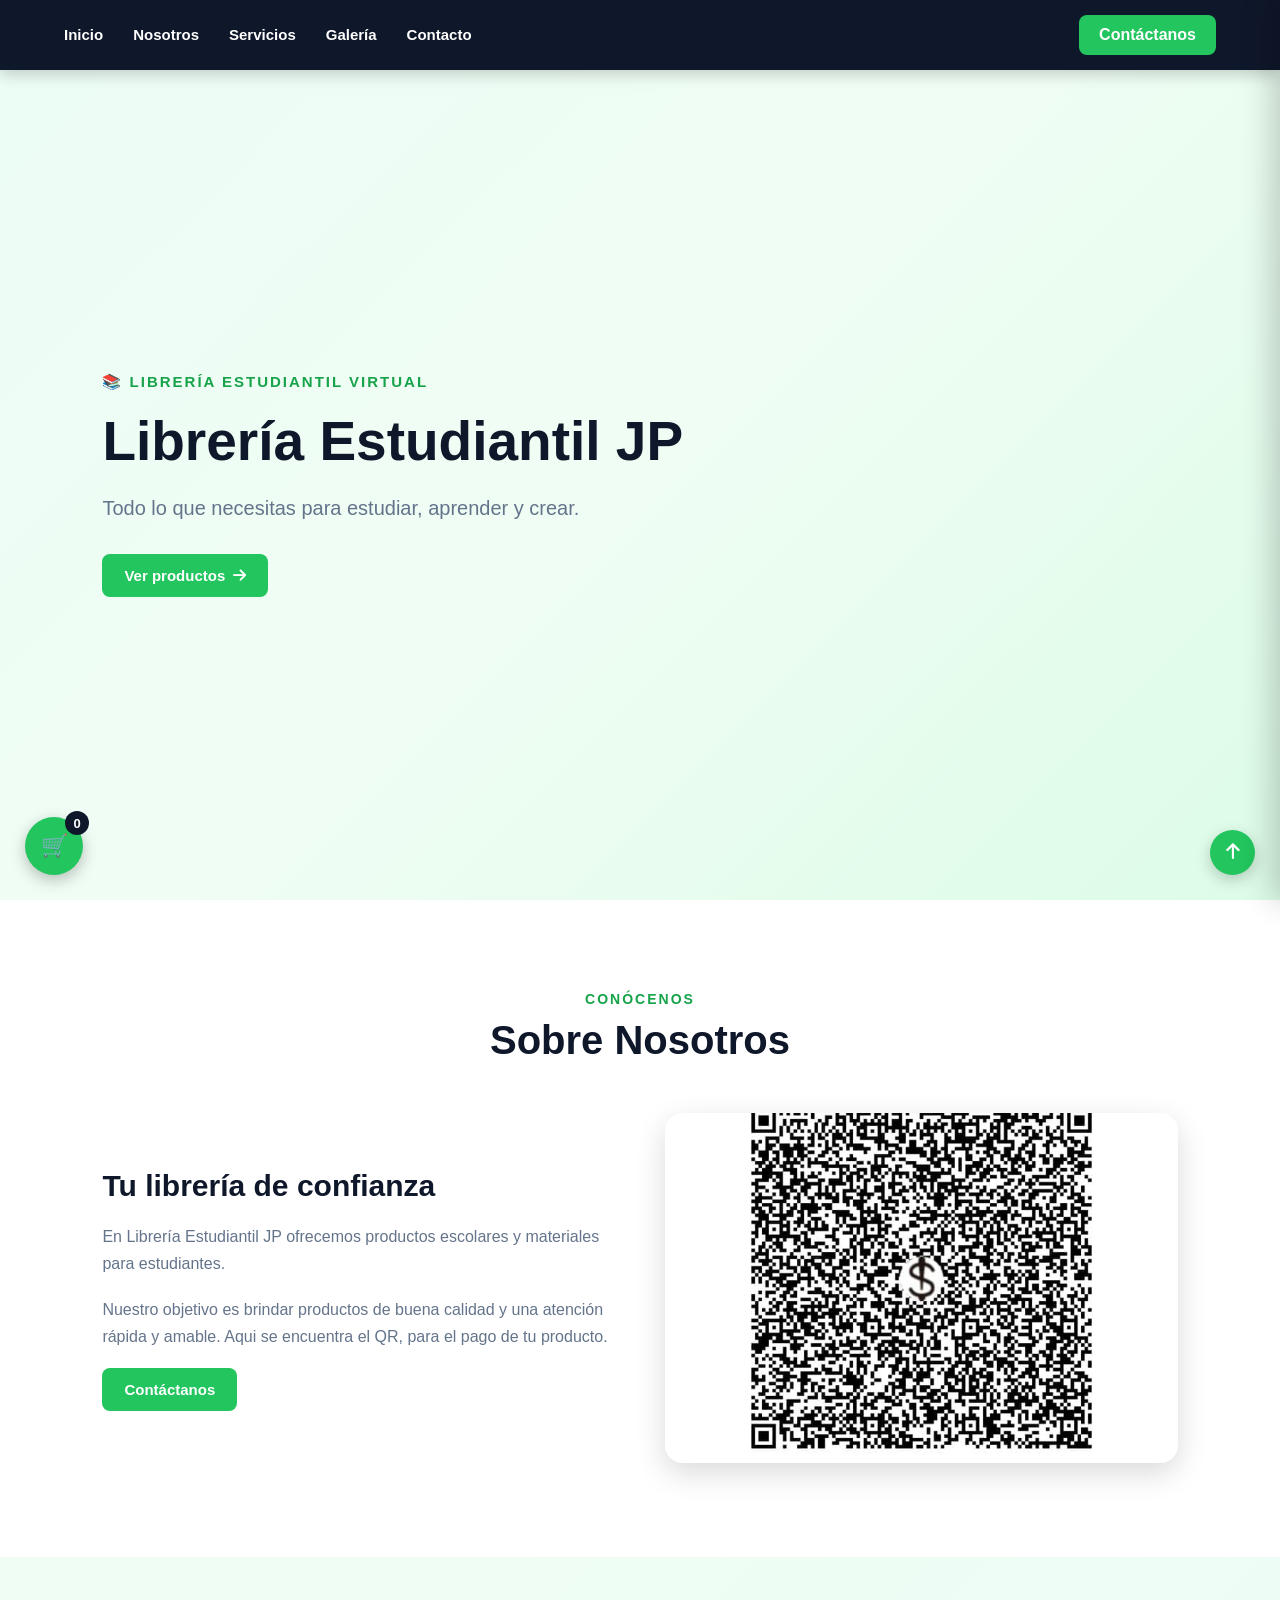
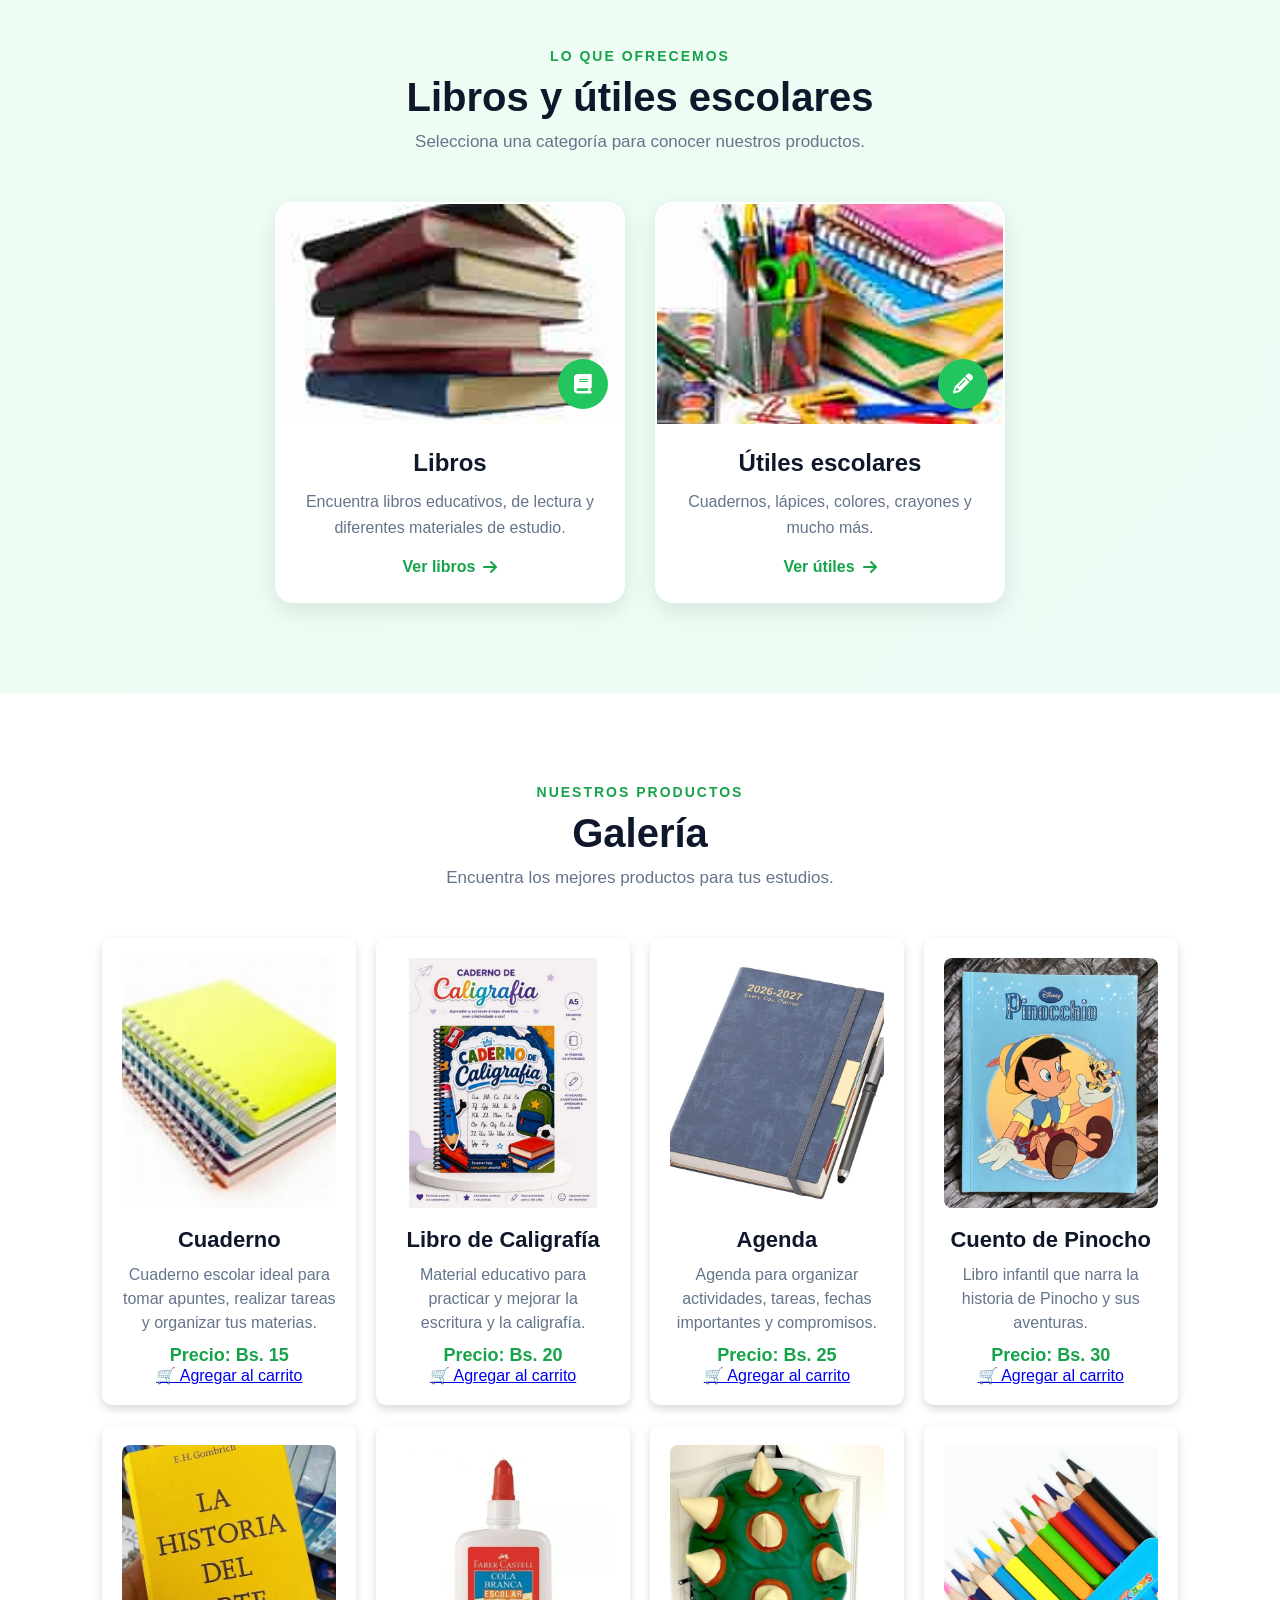
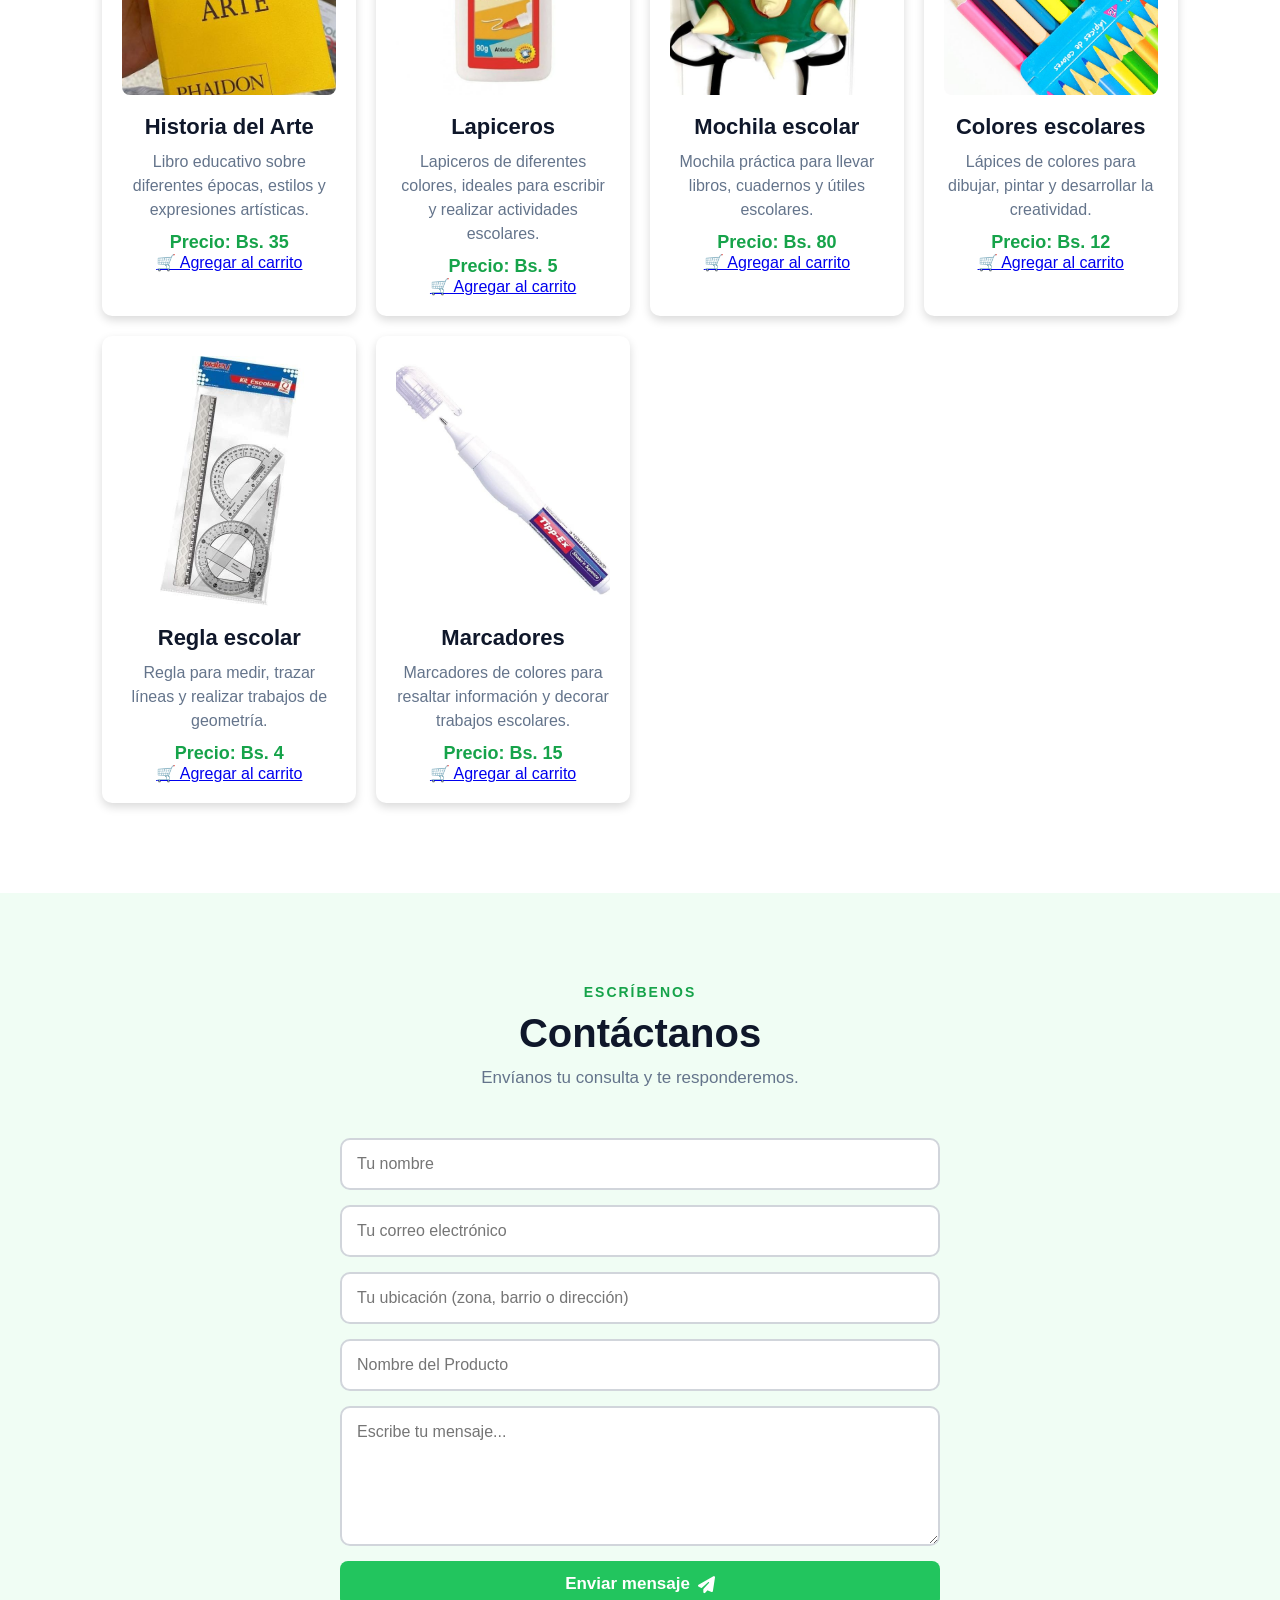
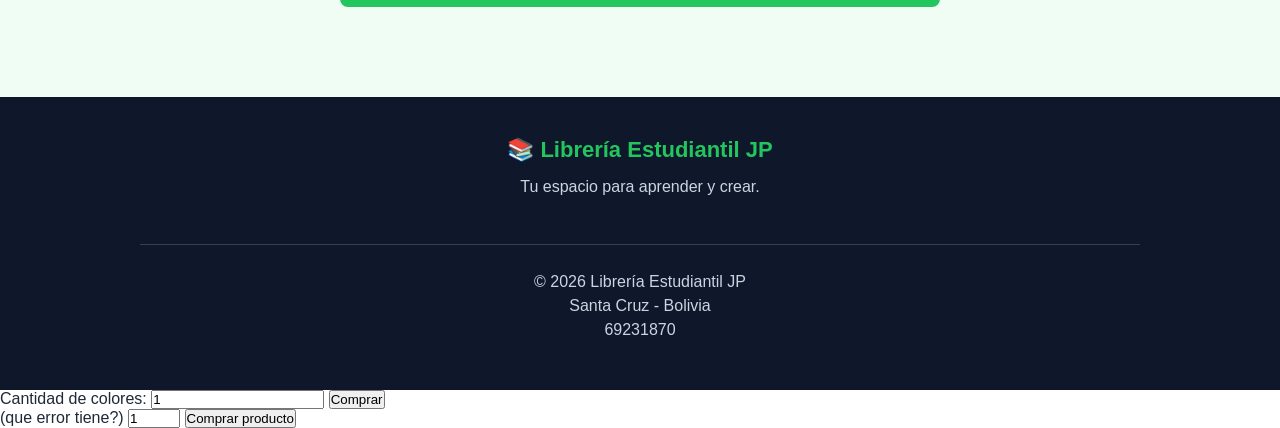
==== index.html @ e0978ad3 "Add files via upload" ====
<!DOCTYPE html>
<html lang="es">

<head>
    <meta charset="UTF-8">
    <meta name="viewport" content="width=device-width, initial-scale=1.0">

    <title>Librería Estudiantil JP</title>

    <link rel="stylesheet" href="index.css">

    <link rel="stylesheet"
        href="https://cdnjs.cloudflare.com/ajax/libs/font-awesome/6.4.0/css/all.min.css">
</head>

<body>

    <header class="header">

        <nav class="nav">


            <ul class="menu">

                <li>
                    <a href="#inicio">Inicio</a>
                </li>

                <li>
                    <a href="#nosotros">Nosotros</a>
                </li>

                <li>
                    <a href="#servicios">Servicios</a>
                </li>

                <li>
                    <a href="#galeria">Galería</a>
                </li>

                <li>
                    <a href="#contacto">Contacto</a>
                </li>

            </ul>

            <a href="#contacto" class="cta">
                Contáctanos
            </a>

        </nav>

    </header>


    <main>

        <section id="inicio" class="hero">

            <div class="hero-content">

                <span class="hero-subtitle">
                    📚 LIBRERÍA ESTUDIANTIL VIRTUAL
                </span>

                <h1>
                    Librería Estudiantil JP
                </h1>

                <p>
                    Todo lo que necesitas para estudiar,
                    aprender y crear.
                </p>

                <a href="#servicios" class="btn">
                    Ver productos
                    <i class="fa-solid fa-arrow-right"></i>
                </a>

            </div>

        </section>


        <section id="nosotros" class="section">

            <div class="section-title">

                <span>CONÓCENOS</span>

                <h2>
                    Sobre Nosotros
                </h2>

            </div>

            <div class="about">

                <div class="about-text">

                    <h3>
                        Tu librería de confianza
                    </h3>

                    <p>
                        En Librería Estudiantil JP ofrecemos
                        productos escolares y materiales
                        para estudiantes.
                    </p>

                    <p>
                        Nuestro objetivo es brindar productos
                        de buena calidad y una atención
                        rápida y amable. Aqui se encuentra el QR, 
                        para el pago de tu producto.
                    </p>

                    <a href="#contacto" class="btn">
                        Contáctanos
                    </a>

                </div>

                <div class="about-image">

                    <img
                        src="QR.png"
                        alt="Librería Estudiantil JP">

                </div>

            </div>

        </section>


        <section id="servicios" class="section services">

            <div class="section-title">

                <span>LO QUE OFRECEMOS</span>

                <h2>
                    Libros y útiles escolares
                </h2>

                <p>
                    Selecciona una categoría para conocer
                    nuestros productos.
                </p>

            </div>


            <div class="cards">



                <a href="libros.html" class="card">

                    <div class="card-image">

                        <img
                            src="libro.png"
                            alt="Libros">

                        <div class="card-icon">
                            <i class="fa-solid fa-book"></i>
                        </div>

                    </div>

                    <div class="card-content">

                        <h3>
                            Libros
                        </h3>

                        <p>
                            Encuentra libros educativos,
                            de lectura y diferentes
                            materiales de estudio.
                        </p>

                        <span class="card-link">
                            Ver libros
                            <i class="fa-solid fa-arrow-right"></i>
                        </span>

                    </div>

                </a>


                <a href="utiles.html" class="card">

                    <div class="card-image">

                        <img
                            src="utiles.png"
                            alt="Útiles escolares">

                        <div class="card-icon">
                            <i class="fa-solid fa-pencil"></i>
                        </div>

                    </div>

                    <div class="card-content">

                        <h3>
                            Útiles escolares
                        </h3>

                        <p>
                            Cuadernos, lápices, colores,
                            crayones y mucho más.
                        </p>

                        <span class="card-link">
                            Ver útiles
                            <i class="fa-solid fa-arrow-right"></i>
                        </span>

                    </div>

                </a>
            </div>

        </section>



       <section id="galeria" class="section">

    <div class="section-title">
        <span>NUESTROS PRODUCTOS</span>
        <h2>Galería</h2>
        <p>Encuentra los mejores productos para tus estudios.</p>
    </div>

    <div class="galeria">

        <!-- PRODUCTO 1 -->
        <div class="producto">
            <img src="cuaderno.png" alt="Cuaderno">
            <h3>Cuaderno</h3>
            <p>Cuaderno escolar ideal para tomar apuntes, realizar tareas y organizar tus materias.</p>
            <strong>Precio: Bs. 15</strong>
            <a href="COMPRAR.HTML" target="_blank" rel="noopener" class="btn-comprar">Comprar producto</a>
        </div>

        <!-- PRODUCTO 2 -->
        <div class="producto">
            <img src="CALIGRAFIA.jpeg" alt="Libro de Caligrafía">
            <h3>Libro de Caligrafía</h3>
            <p>Material educativo para practicar y mejorar la escritura y la caligrafía.</p>
            <strong>Precio: Bs. 20</strong>
            <a href="CALIGRAFIA.HTML" target="_blank" rel="noopener" class="btn-comprar">Comprar producto</a>
        </div>

        <!-- PRODUCTO 3 -->
        <div class="producto">
            <img src="AGENDA.jpeg" alt="Agenda">
            <h3>Agenda</h3>
            <p>Agenda para organizar actividades, tareas, fechas importantes y compromisos.</p>
            <strong>Precio: Bs. 25</strong>
            <a href="AGENDA.HTML" target="_blank" rel="noopener" class="btn-comprar">Comprar producto</a>
        </div>

        <!-- PRODUCTO 4 -->
        <div class="producto">
            <img src="CUENTO DE PINOCHO.jpeg" alt="Cuento de Pinocho">
            <h3>Cuento de Pinocho</h3>
            <p>Libro infantil que narra la historia de Pinocho y sus aventuras.</p>
            <strong>Precio: Bs. 30</strong>
            <a href="CUENTO DE PINOCHO.HTML" target="_blank" rel="noopener" class="btn-comprar">Comprar producto</a>
        </div>

        <!-- PRODUCTO 5 -->
        <div class="producto">
            <img src="HISTORIA DEL ARTE.png" alt="Historia del Arte">
            <h3>Historia del Arte</h3>
            <p>Libro educativo sobre diferentes épocas, estilos y expresiones artísticas.</p>
            <strong>Precio: Bs. 35</strong>
            <a href="HISTORIA DEL ARTE.HTML" target="_blank" rel="noopener" class="btn-comprar">Comprar producto</a>
        </div>

        <!-- PRODUCTO 6 -->
        <div class="producto">
            <img src="PEGAMENTO.jpeg" alt="Lapiceros">
            <h3>Lapiceros</h3>
            <p>Lapiceros de diferentes colores, ideales para escribir y realizar actividades escolares.</p>
            <strong>Precio: Bs. 5</strong>
            <a href="#" class="btn-comprar">Comprar producto</a>
        </div>

        <!-- PRODUCTO 7 -->
        <div class="producto">
            <img src="MOCHILA.jpeg" alt="Mochila escolar">
            <h3>Mochila escolar</h3>
            <p>Mochila práctica para llevar libros, cuadernos y útiles escolares.</p>
            <strong>Precio: Bs. 80</strong>
            <a href="#" class="btn-comprar">Comprar producto</a>
        </div>

        <!-- PRODUCTO 8 -->
        <div class="producto">
            <img src="COLORES.jpeg" alt="Colores escolares">
            <h3>Colores escolares</h3>
            <p>Lápices de colores para dibujar, pintar y desarrollar la creatividad.</p>
            <strong>Precio: Bs. 12</strong>
            <a href="#" class="btn-comprar">Comprar producto</a>
        </div>

        <!-- PRODUCTO 9 -->
        <div class="producto">
            <img src="REGLAS.jpeg" alt="Regla escolar">
            <h3>Regla escolar</h3>
            <p>Regla para medir, trazar líneas y realizar trabajos de geometría.</p>
            <strong>Precio: Bs. 4</strong>
            <a href="#" class="btn-comprar">Comprar producto</a>
        </div>

        <!-- PRODUCTO 10 -->
        <div class="producto">
            <img src="CORRECTOR.jpeg" alt="Marcadores">
            <h3>Marcadores</h3>
            <p>Marcadores de colores para resaltar información y decorar trabajos escolares.</p>
            <strong>Precio: Bs. 15</strong>
            <a href="#" class="btn-comprar">Comprar producto</a>
        
    </div>

</section>


        <section id="contacto" class="section contacto">

            <div class="section-title">

                <span>ESCRÍBENOS</span>

                <h2>
                    Contáctanos
                </h2>

                <p>
                    Envíanos tu consulta y te responderemos.
                </p>

            </div>


            <form
    id="formulario"
    action="https://formsubmit.co/manuelyugi47@gmail.com"
    method="POST">

    <input
        type="text"
        name="nombre"
        placeholder="Tu nombre"
        required>

    <input
        type="email"
        name="correo"
        placeholder="Tu correo electrónico"
        required>

        <!-- UBICACIÓN DEL CLIENTE -->
    <input
        type="text"
        name="ubicacion"
        placeholder="Tu ubicación (zona, barrio o dirección)"
        required>

    <input
        type="text"
        name="Nombre del Producto"
        placeholder="Nombre del Producto"
        required>

    <textarea
        name="mensaje"
        placeholder="Escribe tu mensaje..."
        required></textarea>

    <!-- Configuración del correo -->

    <input
        type="hidden"
        name="_subject"
        value="Nuevo mensaje - Librería Estudiantil JP">

    <input
        type="hidden"
        name="_captcha"
        value="false">

    <input
        type="hidden"
        name="_template"
        value="table">

    <button
        type="submit"
        class="btn submit-btn">

        <span>Enviar mensaje</span>

        <i class="fa-solid fa-paper-plane"></i>

    </button>

</form>

        </section>

    </main>


    <!-- ================= PIE ================= -->

    <footer>

        <div class="footer-content">

            <div class="footer-logo">
                📚 Librería Estudiantil JP
            </div>

            <p>
                Tu espacio para aprender y crear.
            </p>

            <div class="social">

               
            </div>

            <hr>

            <p>
                © 2026 Librería Estudiantil JP
                <br>
                Santa Cruz - Bolivia
                <br>
                69231870
            </p>

        </div>

    </footer>


    <!-- BOTÓN VOLVER ARRIBA -->

    <button id="topBtn" title="Volver arriba">

        <i class="fa-solid fa-arrow-up"></i>

    </button>


    <script src="index.js"></script>
    <label for="cantidad-colores">Cantidad de colores:</label>
<input
  type="number"
  id="cantidad-colores"
  min="1"
  value="1"
>

<button onclick="validarColores()">
  Comprar
</button>

<p id="mensaje-stock"></p>

<script>
function validarColores() {
  const stockDisponible = 10;

  const cantidad = Number(
    document.getElementById("cantidad-colores").value
  );

  const mensaje = document.getElementById("mensaje-stock");

  if (!Number.isInteger(cantidad) || cantidad < 1) {
    mensaje.textContent = "Ingresa una cantidad válida.";
  } else if (cantidad > stockDisponible) {
    mensaje.textContent =
      "Stock insuficiente. Solo quedan " +
      stockDisponible + " unidades de colores.";
  } else {
    mensaje.textContent =
      "Cantidad disponible. Puedes continuar con la compra.";
  }
}
</script>
</body>

</html>(que error tiene?)

    <input
        type="number"
        id="cantidad-colores"
        min="1"
        max="100"
        value="1"
    >

    <button
        type="button"
        class="btn-comprar"
        onclick="validarColores()">
        Comprar producto
    </button>

    <p id="mensaje-stock"></p>
</div>

</script>
</body>

</html>
---- index.css ----
* {
    margin: 0;
    padding: 0;
    box-sizing: border-box;
    scroll-behavior: smooth;
}

body {
    font-family: Arial, sans-serif;
    color: #1f2937;
    background: #ffffff;
}


/* =========================
   MENÚ
========================= */

.header {
    width: 100%;
    position: fixed;
    top: 0;
    left: 0;
    z-index: 1000;

    background: #0f172a;

    box-shadow: 0 4px 15px rgba(0, 0, 0, 0.20);
}

.nav {
    width: 90%;
    max-width: 1200px;

    margin: auto;
    padding: 15px 0;

    display: flex;
    align-items: center;
    justify-content: space-between;
}


/* LOGO */

.logo {
    text-decoration: none;

    color: #22c55e;

    font-size: 28px;
    font-weight: bold;

    transition: 0.3s;
}

.logo:hover {
    transform: scale(1.08);
}


/* MENÚ */

.menu {
    display: flex;

    list-style: none;

    gap: 30px;
}

.menu a {
    color: white;

    text-decoration: none;

    font-size: 15px;
    font-weight: bold;

    transition: 0.3s;
}

.menu a:hover {
    color: #22c55e;
}


/* BOTÓN CONTÁCTANOS */

.cta {
    text-decoration: none;

    background: #22c55e;

    color: white;

    padding: 11px 20px;

    border-radius: 8px;

    font-weight: bold;

    transition: 0.3s;
}

.cta:hover {
    background: #16a34a;

    transform: scale(1.05);
}


/* =========================
   INICIO
========================= */

.hero {
    min-height: 100vh;

    padding: 150px 8% 80px;

    display: flex;
    align-items: center;

    background:
        linear-gradient(
            135deg,
            #ecfdf5,
            #f0fdf4,
            #dcfce7
        );
}

.hero-content {
    max-width: 700px;
}

.hero-subtitle {
    color: #16a34a;

    font-size: 15px;

    font-weight: bold;

    letter-spacing: 2px;
}

.hero h1 {
    margin: 20px 0;

    font-size: 55px;

    line-height: 1.1;

    color: #0f172a;
}

.hero p {
    margin-bottom: 30px;

    font-size: 20px;

    color: #64748b;

    line-height: 1.6;
}


/* =========================
   BOTONES
========================= */

.btn {
    display: inline-flex;

    align-items: center;
    justify-content: center;

    gap: 8px;

    padding: 13px 22px;

    background: #22c55e;

    color: white;

    text-decoration: none;

    border: none;

    border-radius: 8px;

    font-size: 15px;

    font-weight: bold;

    cursor: pointer;

    transition: 0.3s;
}

.btn:hover {
    background: #16a34a;

    transform: scale(1.05);

    box-shadow:
        0 5px 15px rgba(34, 197, 94, 0.30);
}


/* =========================
   SECCIONES
========================= */

.section {
    padding: 90px 8%;
}


/* TÍTULOS */

.section-title {
    text-align: center;

    margin-bottom: 50px;
}

.section-title span {
    color: #16a34a;

    font-size: 14px;

    font-weight: bold;

    letter-spacing: 2px;
}

.section-title h2 {
    margin-top: 10px;

    color: #0f172a;

    font-size: 40px;
}

.section-title p {
    margin-top: 12px;

    color: #64748b;

    font-size: 17px;
}


/* =========================
   SOBRE NOSOTROS
========================= */

.about {
    max-width: 1100px;

    margin: auto;

    display: grid;

    grid-template-columns: 1fr 1fr;

    gap: 50px;

    align-items: center;
}

.about-text h3 {
    margin-bottom: 20px;

    font-size: 30px;

    color: #0f172a;
}

.about-text p {
    margin-bottom: 18px;

    color: #64748b;

    line-height: 1.7;

    font-size: 16px;
}

.about-image img {
    width: 100%;

    max-height: 350px;

    object-fit: cover;

    border-radius: 18px;

    box-shadow:
        0 10px 30px rgba(0, 0, 0, 0.15);
}


/* =========================
   SERVICIOS
========================= */

.services {
    background:
        linear-gradient(
            135deg,
            #f0fdf4,
            #ecfdf5
        );
}


/* =========================
   TARJETAS
========================= */

.cards {
    width: 100%;

    max-width: 850px;

    margin: 40px auto 0;

    display: flex;

    justify-content: center;

    align-items: stretch;

    gap: 30px;
}


/* TARJETA */

.card {
    width: 350px;

    max-width: 100%;

    background: white;

    border-radius: 18px;

    overflow: hidden;

    text-decoration: none;

    color: inherit;

    border: 2px solid transparent;

    box-shadow:
        0 8px 25px rgba(0, 0, 0, 0.10);

    transition: 0.4s;
}

.card:hover {
    transform: translateY(-10px);

    border-color: #22c55e;

    box-shadow:
        0 15px 35px rgba(34, 197, 94, 0.25);
}


/* IMAGEN DE TARJETA */

.card-image {
    position: relative;

    width: 100%;

    height: 220px;

    overflow: hidden;
}

.card-image img {
    width: 100%;

    height: 100%;

    object-fit: cover;

    display: block;

    transition: 0.4s;
}

.card:hover .card-image img {
    transform: scale(1.05);
}


/* ICONO */

.card-icon {
    position: absolute;

    right: 15px;
    bottom: 15px;

    width: 50px;
    height: 50px;

    display: flex;

    align-items: center;
    justify-content: center;

    background: #22c55e;

    color: white;

    border-radius: 50%;

    font-size: 20px;
}


/* CONTENIDO */

.card-content {
    padding: 25px;

    text-align: center;
}

.card-content h3 {
    margin-bottom: 12px;

    color: #0f172a;

    font-size: 24px;
}

.card-content p {
    margin-bottom: 18px;

    color: #64748b;

    line-height: 1.6;
}

.card-link {
    display: inline-flex;

    align-items: center;

    gap: 8px;

    color: #16a34a;

    font-weight: bold;
}


/* =========================
   GALERÍA
========================= */

.galeria {
    max-width: 1100px;

    margin: auto;

    display: grid;

    grid-template-columns:
        repeat(auto-fit, minmax(200px, 1fr));

    gap: 20px;
}


/* PRODUCTOS */

.producto {
    background: white;

    padding: 20px;

    border-radius: 10px;

    text-align: center;

    box-shadow:
        0 4px 10px rgba(0, 0, 0, 0.15);

    transition: 0.4s;
}


/* EFECTO AL PASAR EL MOUSE */

.producto:hover {
    transform: translateY(-5px);

    box-shadow:
        0 8px 20px rgba(34, 197, 94, 0.25);
}


/* IMAGEN DEL PRODUCTO */

.producto img {
    width: 100%;

    height: 250px;

    object-fit: cover;

    border-radius: 8px;
}


/* NOMBRE DEL PRODUCTO */

.producto h3 {
    font-size: 22px;

    margin: 15px 0 10px;

    color: #0f172a;
}


/* DESCRIPCIÓN */

.producto p {
    font-size: 16px;

    line-height: 1.5;

    color: #64748b;
}


/* PRECIO */

.producto strong {
    display: block;

    margin-top: 10px;

    font-size: 18px;

    color: #16a34a;
}

/* =========================
   CONTACTO
========================= */

.contacto {
    background: #f0fdf4;

    text-align: center;
}

.contacto form {
    width: 100%;

    max-width: 600px;

    margin: auto;

    display: flex;

    flex-direction: column;

    gap: 15px;
}


/* INPUTS */

.contacto input,
.contacto textarea {
    width: 100%;

    padding: 15px;

    border: 2px solid #d1d5db;

    border-radius: 10px;

    outline: none;

    font-family: Arial, sans-serif;

    font-size: 16px;

    transition: 0.3s;
}

.contacto input:focus,
.contacto textarea:focus {
    border-color: #22c55e;

    box-shadow:
        0 0 10px rgba(34, 197, 94, 0.20);
}


/* TEXTAREA */

.contacto textarea {
    height: 140px;

    resize: vertical;
}


/* BOTÓN ENVIAR */

.submit-btn {
    width: 100%;

    font-size: 17px;
}


/* =========================
   PIE DE PÁGINA
========================= */

footer {
    background: #0f172a;

    color: white;

    text-align: center;

    padding: 40px 20px;
}

.footer-content {
    max-width: 1000px;

    margin: auto;
}

.footer-logo {
    margin-bottom: 12px;

    color: #22c55e;

    font-size: 22px;

    font-weight: bold;
}

footer p {
    margin: 8px 0;

    color: #cbd5e1;

    line-height: 1.5;
}


/* REDES SOCIALES */

.social {
    margin: 20px 0;

    display: flex;

    justify-content: center;

    gap: 15px;
}

.social a {
    width: 40px;
    height: 40px;

    display: flex;

    align-items: center;
    justify-content: center;

    background: #1e293b;

    color: white;

    border-radius: 50%;

    text-decoration: none;

    transition: 0.3s;
}

.social a:hover {
    background: #22c55e;

    transform: translateY(-4px);
}

footer hr {
    border: none;

    height: 1px;

    background: #334155;

    margin: 25px 0;
}


/* =========================
   BOTÓN VOLVER ARRIBA
========================= */

#topBtn {
    position: fixed;

    right: 25px;
    bottom: 25px;

    width: 45px;
    height: 45px;

    border: none;

    border-radius: 50%;

    background: #22c55e;

    color: white;

    font-size: 18px;

    cursor: pointer;

    box-shadow:
        0 5px 15px rgba(0, 0, 0, 0.20);

    transition: 0.3s;
}

#topBtn:hover {
    background: #16a34a;

    transform: translateY(-4px);
}


/* =========================
   ANIMACIONES
========================= */

@keyframes aparecer {

    from {
        opacity: 0;

        transform: translateY(30px);
    }

    to {
        opacity: 1;

        transform: translateY(0);
    }

}


/* =========================
   CELULAR
========================= */

@media (max-width: 768px) {

    .nav {
        width: 92%;
    }

    .menu {
        display: none;
    }

    .logo {
        font-size: 23px;
    }

    .cta {
        padding: 9px 14px;

        font-size: 14px;
    }

    .hero {
        padding: 130px 7% 70px;
    }

    .hero h1 {
        font-size: 40px;
    }

    .hero p {
        font-size: 17px;
    }

    .section {
        padding: 70px 6%;
    }

    .section-title h2 {
        font-size: 32px;
    }

    .about {
        grid-template-columns: 1fr;

        gap: 30px;
    }

    /* AQUÍ SE CENTRAN EN CELULAR */

    .cards {
        flex-direction: column;

        align-items: center;

        width: 100%;
    }

    .card {
        width: 100%;

        max-width: 400px;
    }

    .galeria {
        grid-template-columns: 1fr;
    }

}
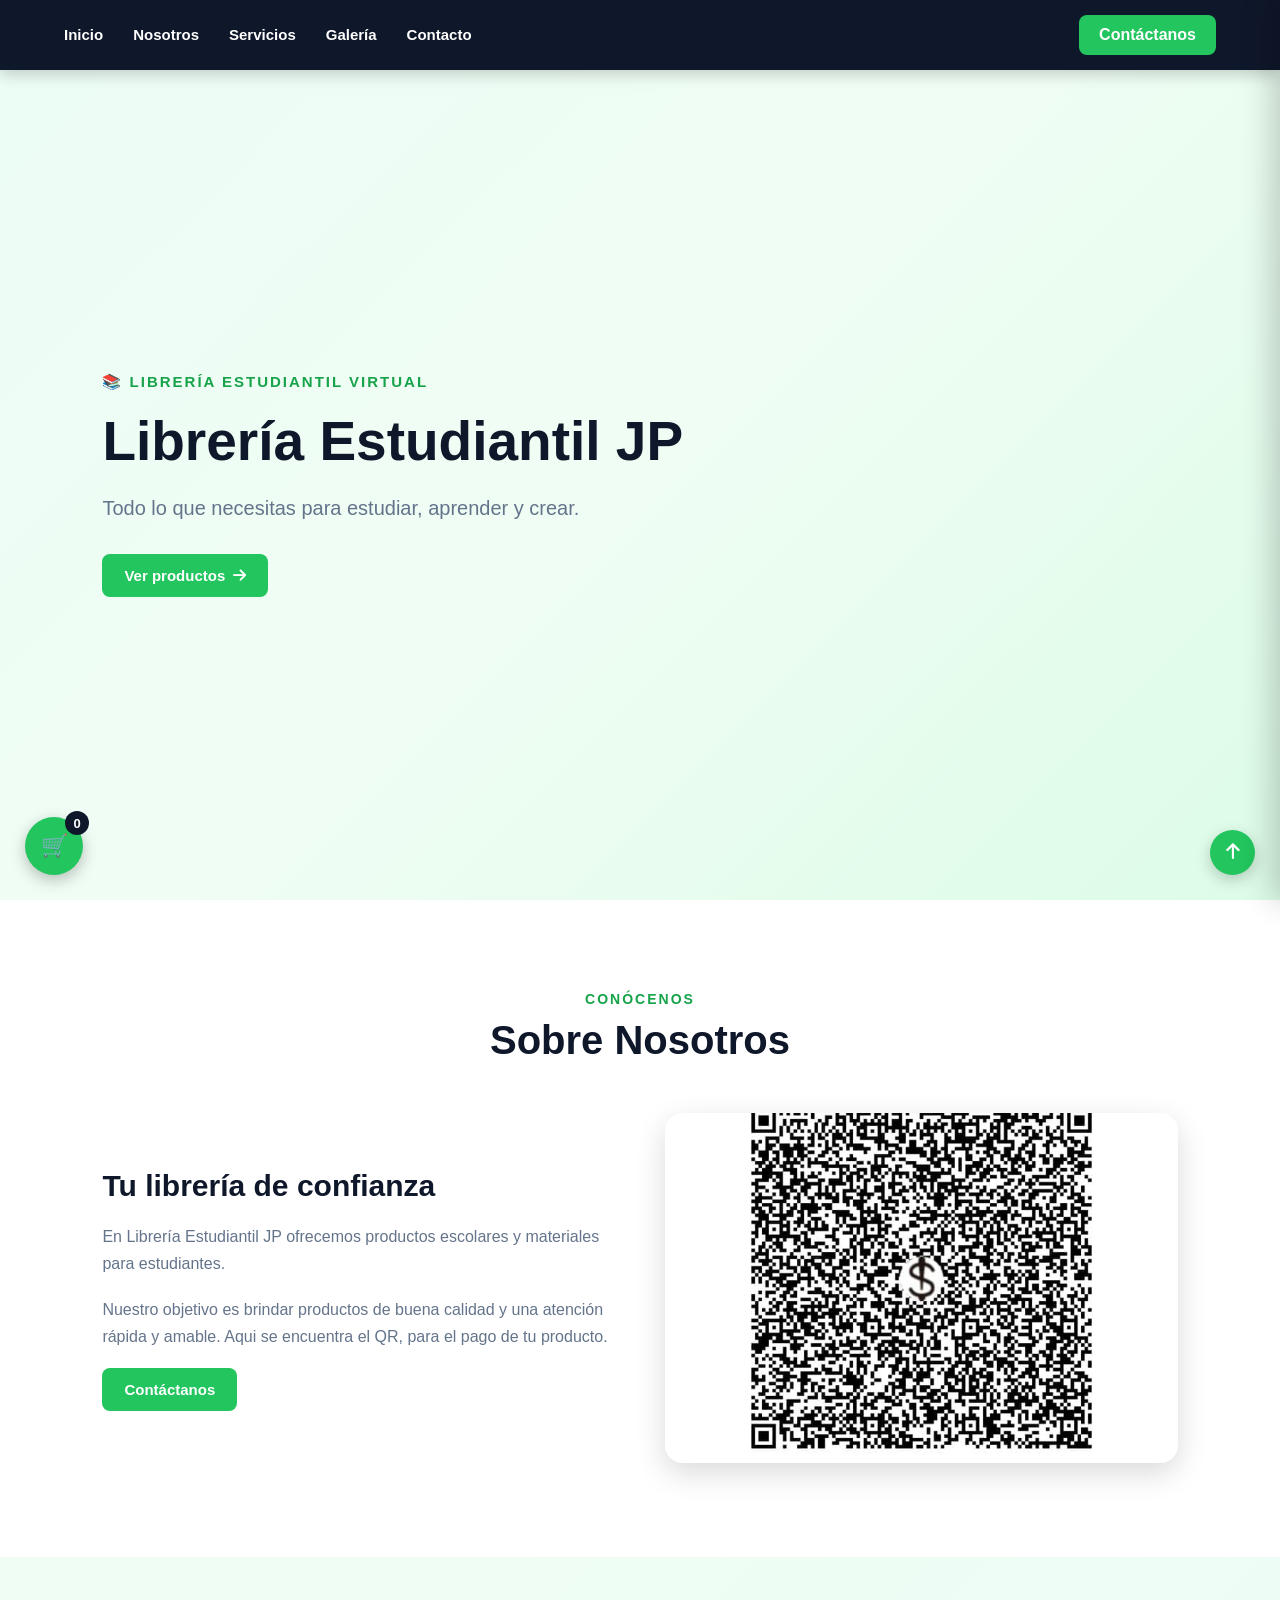
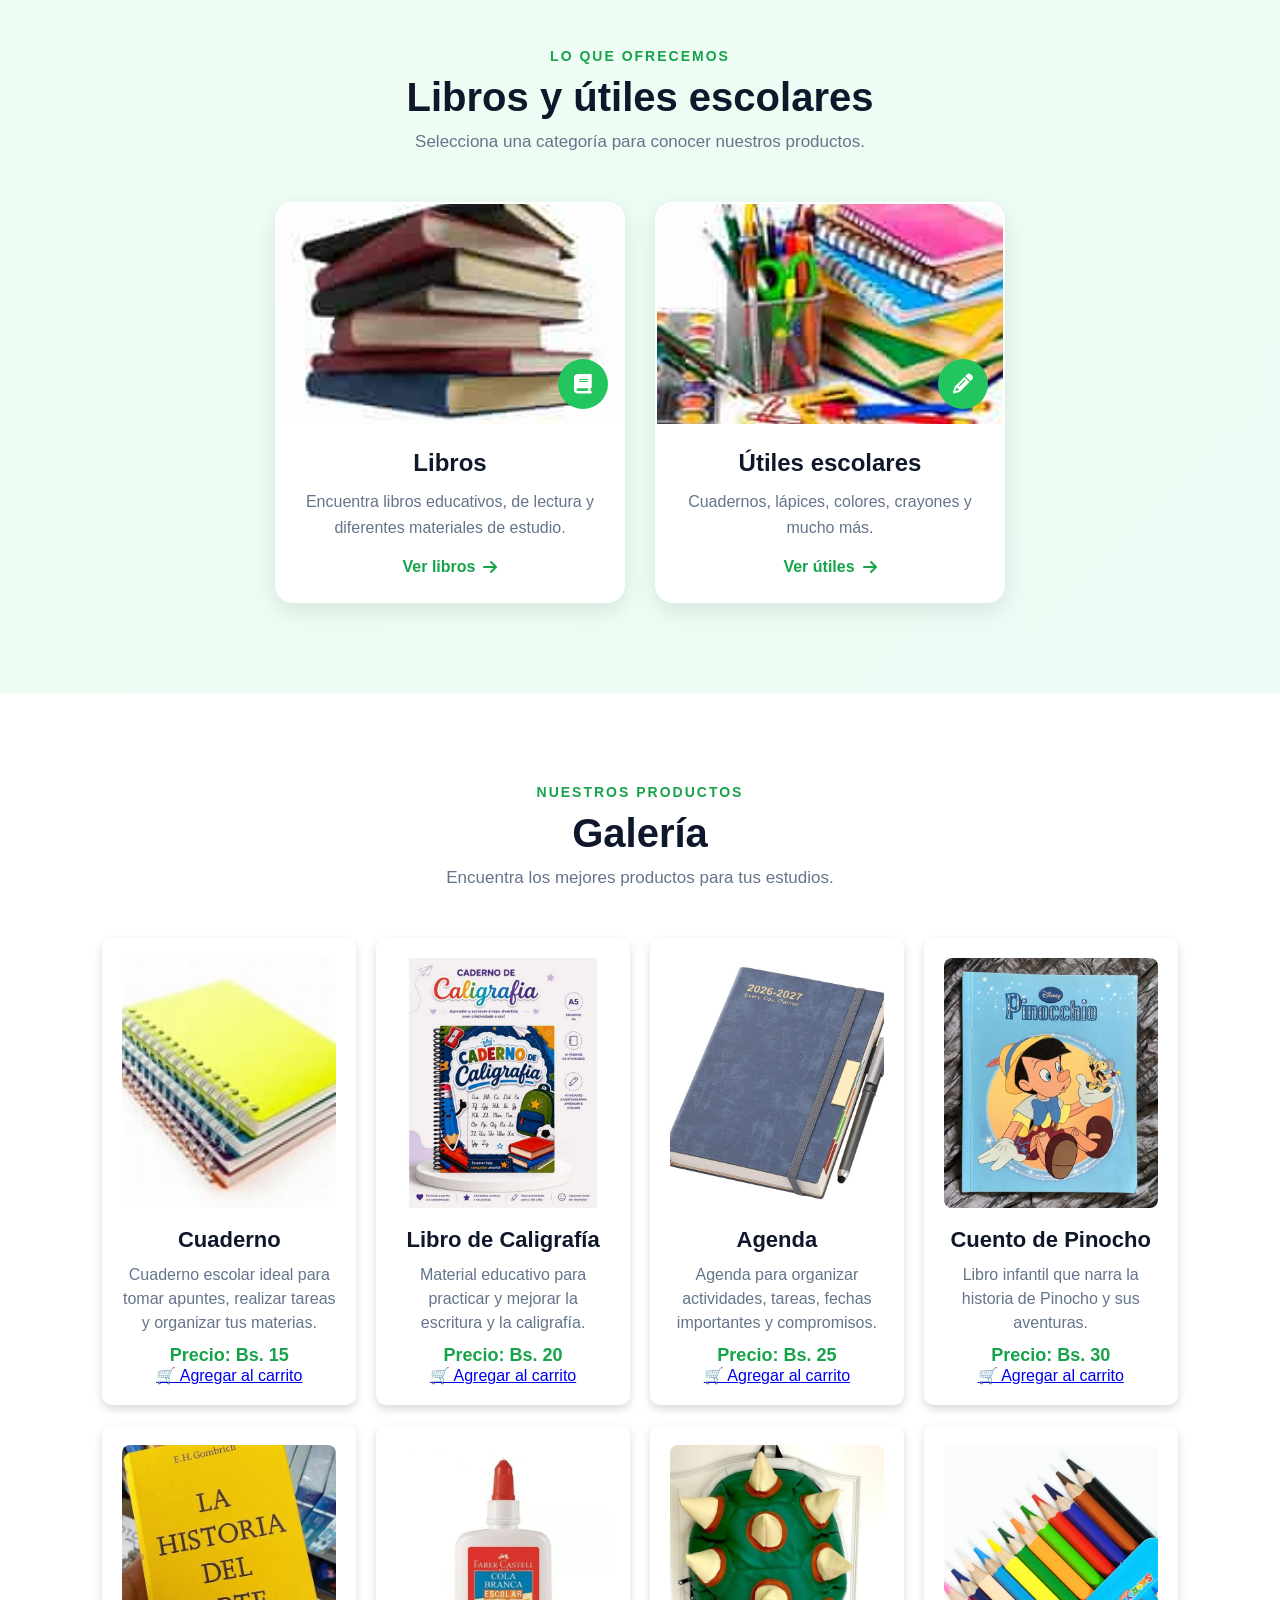
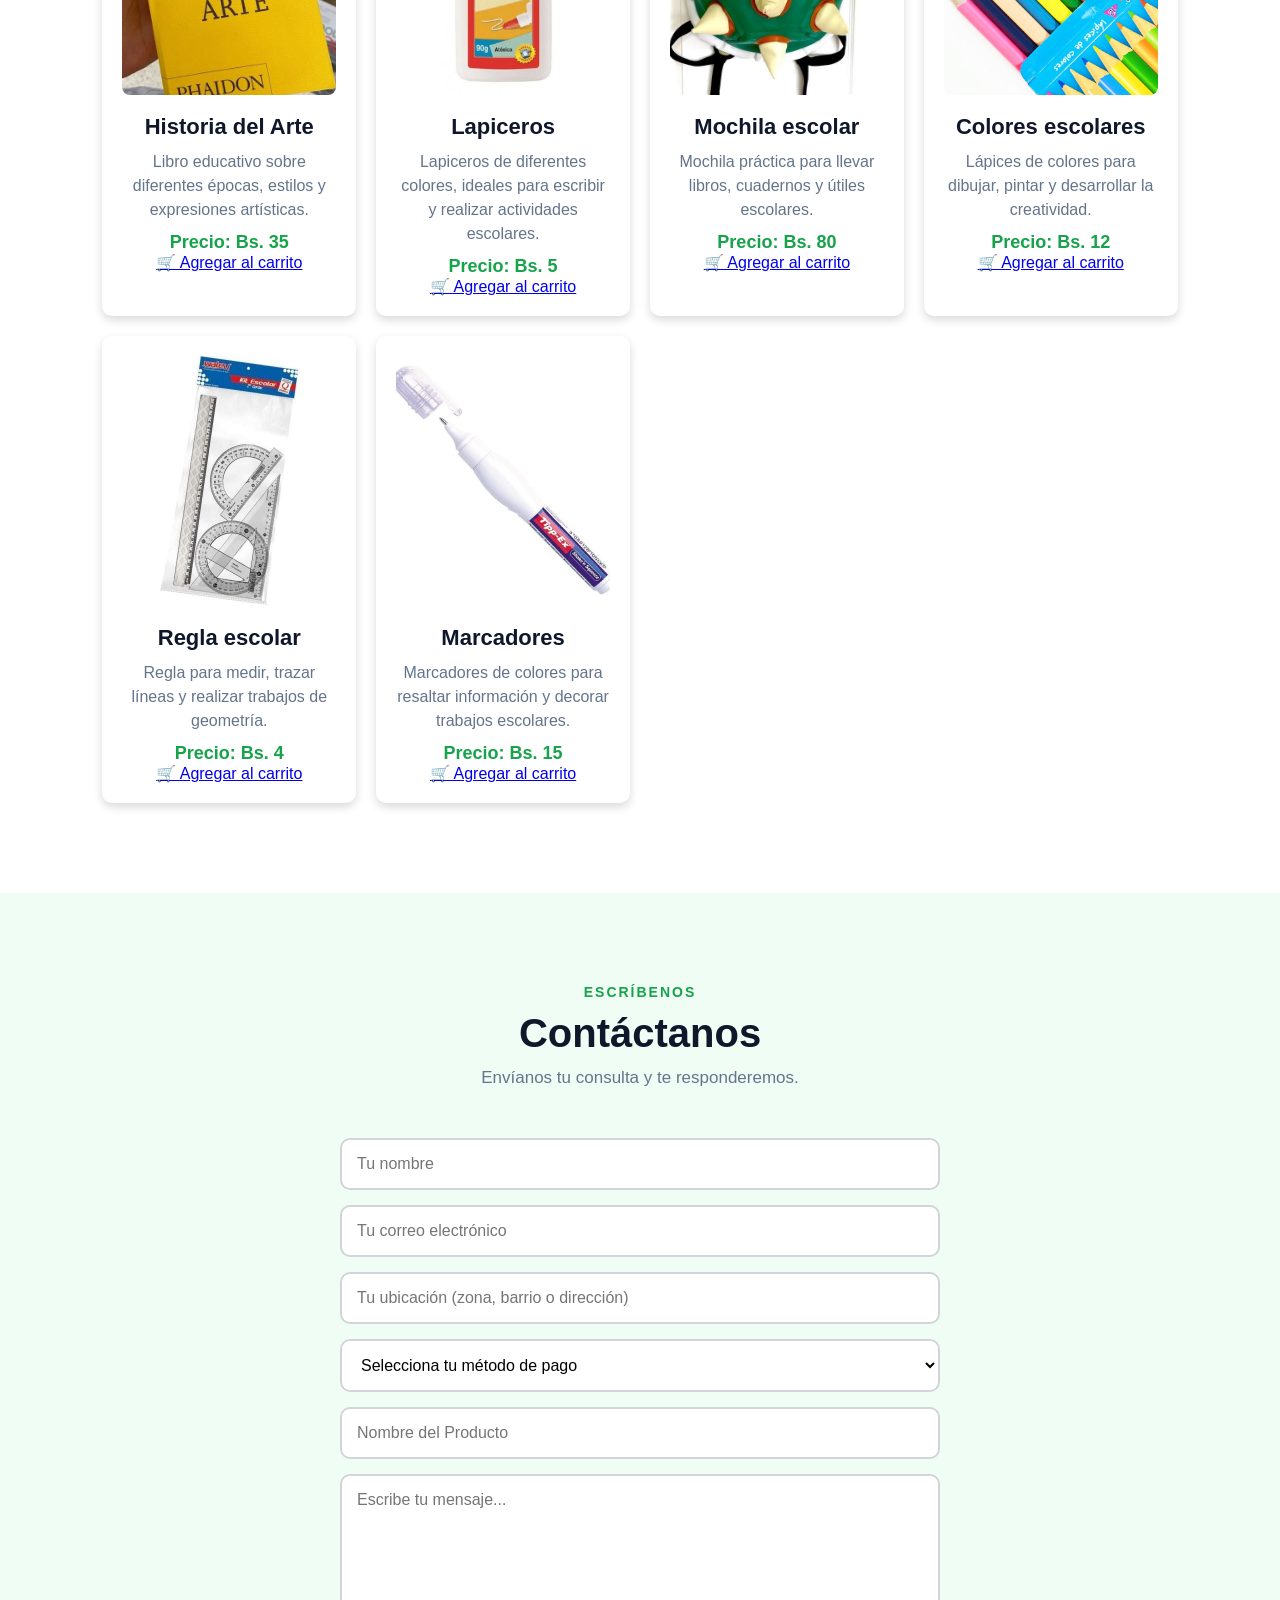
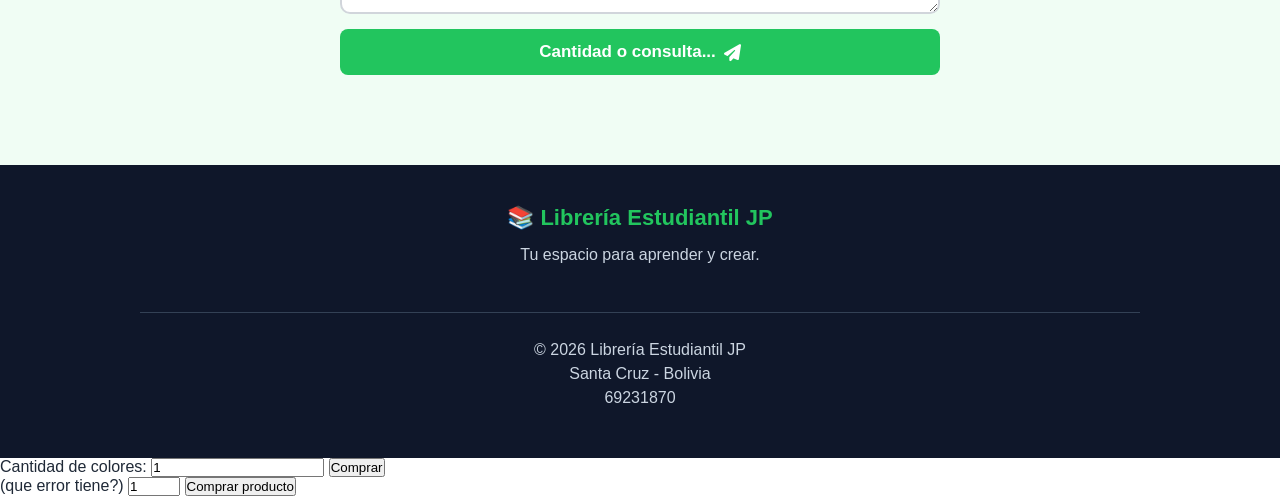
==== commit 45b110c5: "Add payment method selection to index.html Added a payment method selection dropdown to the form." ====
--- a/index.html
+++ b/index.html
@@ -376,6 +376,18 @@
         placeholder="Tu ubicación (zona, barrio o dirección)"
         required>
 
+                <!-- MÉTODO DE PAGO -->
+
+<select name="metodo_pago" required>
+    <option value="" disabled selected>
+        Selecciona tu método de pago
+    </option>
+
+    <option value="Efectivo">Pago en efectivo</option>
+
+    <option value="QR">Pago mediante QR</option>
+</select>
+
     <input
         type="text"
         name="Nombre del Producto"
@@ -408,7 +420,7 @@
         type="submit"
         class="btn submit-btn">
 
-        <span>Enviar mensaje</span>
+        <span>Cantidad o consulta...</span>
 
         <i class="fa-solid fa-paper-plane"></i>
 
@@ -526,4 +538,4 @@
 </script>
 </body>
 
-</html>+</html>
--- a/index.css
+++ b/index.css
@@ -848,4 +848,20 @@
         grid-template-columns: 1fr;
     }
 
-}+}
+.contacto select {
+    width: 100%;
+    padding: 15px;
+    border: 2px solid #d1d5db;
+    border-radius: 10px;
+    font-size: 16px;
+    font-family: Arial, sans-serif;
+    background: white;
+    outline: none;
+    cursor: pointer;
+}
+
+.contacto select:focus {
+    border-color: #22c55e;
+    box-shadow: 0 0 10px rgba(34, 197, 94, 0.2);
+}
